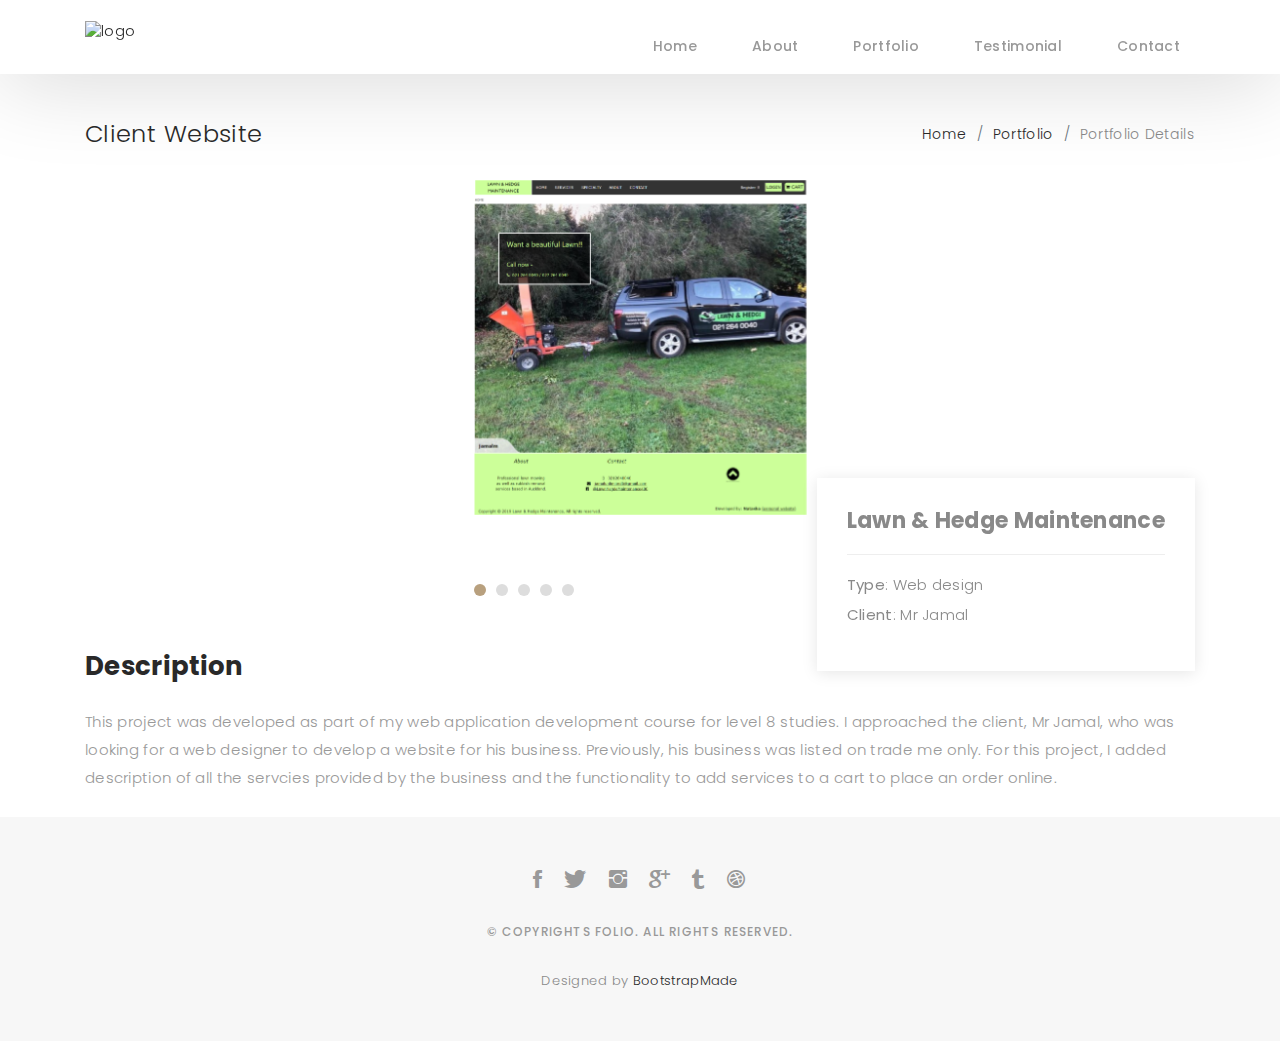
==== clientWebsite-details.html @ a85bf8b3 "initial commit" ====
<!DOCTYPE html>
<html lang="en">

<head>
  <meta charset="utf-8">
  <meta content="width=device-width, initial-scale=1.0" name="viewport">

  <title>Client Website Details</title>
  <meta content="" name="descriptison">
  <meta content="" name="keywords">

  <!-- Favicons -->
  <link href="assets/img/favicon.png" rel="icon">
  <link href="assets/img/apple-touch-icon.png" rel="apple-touch-icon">

  <!-- Google Fonts -->
  <link href="https://fonts.googleapis.com/css?family=Poppins:300,300i,400,400i,500,500i,600,600i,700,700i|Playfair+Display:400,400i,500,500i,600,600i,700,700i,900,900i" rel="stylesheet">

  <!-- Vendor CSS Files -->
  <link href="assets/vendor/bootstrap/css/bootstrap.min.css" rel="stylesheet">
  <link href="assets/vendor/hover/hover.min.css" rel="stylesheet">
  <link href="assets/vendor/ionicons/css/ionicons.min.css" rel="stylesheet">
  <link href="assets/vendor/boxicons/css/boxicons.min.css" rel="stylesheet">
  <link href="assets/vendor/venobox/venobox.css" rel="stylesheet">
  <link href="assets/vendor/owl.carousel/assets/owl.carousel.min.css" rel="stylesheet">

  <!-- Template Main CSS File -->
  <link href="assets/css/style.css" rel="stylesheet">

  <!-- =======================================================
  * Template Name: Folio - v2.1.0
  * Template URL: https://bootstrapmade.com/folio-bootstrap-portfolio-template/
  * Author: BootstrapMade.com
  * License: https://bootstrapmade.com/license/
  ======================================================== -->
</head>

<body>

  <!-- ======= Navbar ======= -->
  <nav id="main-nav" class="subpage-nav">
    <div class="row">
      <div class="container">

        <div class="logo">
          <a href="index.html"><img src="assets/img//logo.png" alt="logo"></a>
        </div>

        <div class="responsive"><i data-icon="m" class="ion-navicon-round"></i></div>

        <ul class="nav-menu list-unstyled">
          <li><a href="index.html" class="smoothScroll">Home</a></li>
          <li><a href="index.html#about" class="smoothScroll">About</a></li>
          <li><a href="index.html#portfolio" class="smoothScroll">Portfolio</a></li>
          <li><a href="index.html#testimonial" class="smoothScroll">Testimonial</a></li>
          <li><a href="index.html#contact" class="smoothScroll">Contact</a></li>
        </ul>

      </div>
    </div>
  </nav><!-- End Navbar -->

  <main id="main">

    <!-- ======= Breadcrumbs Section ======= -->
    <section class="breadcrumbs">
      <div class="container">

        <div class="d-flex justify-content-between align-items-center">
          <h2>Client Website</h2>
          <ol>
            <li><a href="index.html">Home</a></li>
            <li><a href="index.html#portfolio">Portfolio</a></li>
            <li>Portfolio Details</li>
          </ol>
        </div>

      </div>
    </section><!-- Breadcrumbs Section -->

    <!-- ======= Portfolio Details Section ======= -->
    <section class="portfolio-details">
      <div class="container">

        <div class="portfolio-details-container">

          <div class="owl-carousel portfolio-details-carousel">
            <img src="assets/img/portfolio/clientWebsite-1.png" class="img-fluid" alt="home">
            <img src="assets/img/portfolio/clientWebsite-2.png" class="img-fluid" alt="services">
			<img src="assets/img/portfolio/clientWebsite-3.png" class="img-fluid" alt="register">
			<img src="assets/img/portfolio/clientWebsite-4.png" class="img-fluid" alt="login">
			<img src="assets/img/portfolio/clientWebsite-5.png" class="img-fluid" alt="contact">
          </div>

          <div class="portfolio-info">
            <h3>Lawn & Hedge Maintenance</h3>
            <ul>
              <li><strong>Type</strong>: Web design</li>
              <li><strong>Client</strong>: Mr Jamal</li>
            </ul>
          </div>

        </div>

        <div class="portfolio-description">
          <h2>Description</h2>
          <p>
            This project was developed as part of my web application development course for level 8 studies. I approached the client, Mr Jamal, who was looking for a web designer to develop a website for his business. Previously, his business was listed on trade me only. For this project, I added description of all the servcies provided by the business and the functionality to add services to a cart to place an order online.
          </p>
        </div>
      </div>
    </section><!-- End Portfolio Details Section -->

  </main><!-- End #main -->

  <!-- ======= Footer ======= -->
  <div id="footer" class="text-center">
    <div class="container">
      <div class="socials-media text-center">

        <ul class="list-unstyled">
          <li><a href="#"><i class="ion-social-facebook"></i></a></li>
          <li><a href="#"><i class="ion-social-twitter"></i></a></li>
          <li><a href="#"><i class="ion-social-instagram"></i></a></li>
          <li><a href="#"><i class="ion-social-googleplus"></i></a></li>
          <li><a href="#"><i class="ion-social-tumblr"></i></a></li>
          <li><a href="#"><i class="ion-social-dribbble"></i></a></li>
        </ul>

      </div>

      <p>&copy; Copyrights Folio. All rights reserved.</p>

      <div class="credits">
        <!--
        All the links in the footer should remain intact.
        You can delete the links only if you purchased the pro version.
        Licensing information: https://bootstrapmade.com/license/
        Purchase the pro version with working PHP/AJAX contact form: https://bootstrapmade.com/buy/?theme=Folio
      -->
        Designed by <a href="https://bootstrapmade.com/">BootstrapMade</a>
      </div>

    </div>
  </div><!-- End Footer -->

  <!-- Vendor JS Files -->
  <script src="assets/vendor/jquery/jquery.min.js"></script>
  <script src="assets/vendor/bootstrap/js/bootstrap.bundle.min.js"></script>
  <script src="assets/vendor/jquery.easing/jquery.easing.min.js"></script>
  <script src="assets/vendor/php-email-form/validate.js"></script>
  <script src="assets/vendor/typed/typed.js"></script>
  <script src="assets/vendor/jquery-sticky/jquery.sticky.js"></script>
  <script src="assets/vendor/isotope-layout/isotope.pkgd.min.js"></script>
  <script src="assets/vendor/venobox/venobox.min.js"></script>
  <script src="assets/vendor/owl.carousel/owl.carousel.min.js"></script>

  <!-- Template Main JS File -->
  <script src="assets/js/main.js"></script>

</body>

</html>
---- assets/vendor/venobox/venobox.css ----
/* ------ venobox.css --------*/
.vbox-overlay *, .vbox-overlay *:before, .vbox-overlay *:after{
    -webkit-backface-visibility: hidden;
    -webkit-box-sizing:border-box;
    -moz-box-sizing:border-box;
    box-sizing:border-box;
}
.vbox-overlay * { 
    -webkit-backface-visibility: visible;
    backface-visibility: visible;
}
.vbox-overlay{
    display: -webkit-flex;
    display: flex;
    -webkit-flex-direction: column;
    flex-direction: column;
    -webkit-justify-content: center;
    justify-content: center;
    -webkit-align-items: center;
    align-items: center;
    position: fixed;
    left: 0;
    top: 0;
    bottom: 0;
    right: 0;
    z-index: 999999;
}

/* ----- navigation ----- */
.vbox-title{
    width: 100%;
    height: 40px;
    float: left;
    text-align: center;
    line-height: 28px;
    font-size: 12px;
    padding: 6px 50px;
    overflow: hidden;
    position: fixed;
    display: none;
    left: 0;
    z-index: 89;
}
.vbox-close{
    cursor: pointer;
    position: fixed;
    top: -1px;
    right: 0;
    width: 50px;
    height: 40px;
    padding: 6px;
    display: block;
    background-position:10px center;
    overflow: hidden;
    font-size: 24px;
    line-height: 1;
    text-align: center;
    z-index: 99;
}
.vbox-left{
    cursor: pointer;
    position: fixed;
    left: 0;
    height: 40px;
    overflow: hidden;
    line-height: 28px;
    font-size: 12px;
    z-index: 99;
    display: flex;
    align-items:center;
}
.vbox-num{
    display: inline-block;
    margin: 6px 0 6px 15px;
}
/* ----- Social share ----- */
.vbox-share{
    line-height: 28px;
    font-size: 12px;
    overflow: hidden;
    position: fixed;
    left: 0;
    z-index: 98;
    display: flex;
    align-items:center;
    justify-content: center;
    width: 100%;
    text-align: center;
}
.vbox-share svg{
    max-height: 28px;
    width: 28px;
    z-index: 10;
    margin-left: 12px;
    margin-top: 6px;
    margin-bottom: 6px;
    vertical-align: middle;
}


/* ----- navigation ARROWS ----- */
.vbox-next, .vbox-prev{
    position: fixed;
    top: 50%;
    margin-top: -15px;
    overflow: hidden;
    cursor: pointer;
    display: block;
    width: 45px;
    height: 45px;
    z-index: 99;
}
.vbox-next span, .vbox-prev span{
    position: relative;
    width: 20px;
    height: 20px;
    border: 2px solid transparent;
    border-top-color: #B6B6B6;
    border-right-color: #B6B6B6;
    text-indent: -100px;
    position: absolute;
    top: 8px;
    display: block;
}
.vbox-prev{
    left: 15px;
}
.vbox-next{
    right: 15px;
}
.vbox-prev span{
    left: 10px;
    -ms-transform: rotate(-135deg);
    -webkit-transform: rotate(-135deg);
    transform: rotate(-135deg);
}
.vbox-next span{
    -ms-transform: rotate(45deg);
    -webkit-transform: rotate(45deg);
    transform: rotate(45deg);
    right: 10px;
}
/* ------- inline window ------ */
.vbox-inline{
    width: 420px;
    height: 315px;
    height: 70vh;
    padding: 10px;
    background: #fff;
    margin: 0 auto;
    overflow: auto;
    text-align: left;
}
/* ------- Video & iFrames window ------ */
.venoframe{
    max-width: 100%;
    width: 100%;
    border: none;
    width: 100%;
    height: 260px;
    height: 70vh;
}
.venoframe.vbvid{
    height: 260px;
}
@media (min-width: 768px) {
    .venoframe, .vbox-inline{
        width: 90%;
        height: 360px;
        height: 70vh;
    }
    .venoframe.vbvid{
        width: 640px;
        height: 360px;
    }
}
@media (min-width: 992px) {
    .venoframe, .vbox-inline{
        max-width: 1200px;
        width: 80%;
        height: 540px;
        height: 70vh;
    }
    .venoframe.vbvid{
        width: 960px;
        height: 540px;
    }
}
/* 
Please do NOT edit this part! 
or at least read this note: http://i.imgur.com/7C0ws9e.gif
*/
.vbox-open{
    overflow: hidden;
}
.vbox-container{
    position: absolute;
    left: 0;
    right: 0;
    top: 0;
    bottom: 0;
    overflow-x: hidden;
    overflow-y: scroll;
    overflow-scrolling: touch;
    -webkit-overflow-scrolling: touch;
    z-index: 20;
    max-height: 100%;

}

.vbox-content{
    text-align: center;
    float: left;
    width: 100%;
    position: relative;
    overflow: hidden;
    padding: 20px 4%;
}
.vbox-container img{
    max-width: 100%;
    height: auto;
}
.vbox-figlio{
    box-shadow: 0 0 12px rgba(0,0,0,0.19), 0 6px 6px rgba(0,0,0,0.23);
    max-width: 100%;
    text-align: initial;
}
img.vbox-figlio{
    -webkit-user-select: none;
-khtml-user-select: none;
-moz-user-select: none;
-o-user-select: none;
user-select: none;
}
.vbox-content.swipe-left{
    margin-left: -200px !important;
}
.vbox-content.swipe-right{
    margin-left: 200px !important;
}
.vbox-animated{
    webkit-transition: margin 300ms ease-out;
    transition: margin 300ms ease-out;
}

/* ---------- preloader ----------
 * SPINKIT 
 * http://tobiasahlin.com/spinkit/
-------------------------------- */
.sk-double-bounce,.sk-rotating-plane{width:40px;height:40px;margin:40px auto}.sk-rotating-plane{background-color:#333;-webkit-animation:sk-rotatePlane 1.2s infinite ease-in-out;animation:sk-rotatePlane 1.2s infinite ease-in-out}@-webkit-keyframes sk-rotatePlane{0%{-webkit-transform:perspective(120px) rotateX(0) rotateY(0);transform:perspective(120px) rotateX(0) rotateY(0)}50%{-webkit-transform:perspective(120px) rotateX(-180.1deg) rotateY(0);transform:perspective(120px) rotateX(-180.1deg) rotateY(0)}100%{-webkit-transform:perspective(120px) rotateX(-180deg) rotateY(-179.9deg);transform:perspective(120px) rotateX(-180deg) rotateY(-179.9deg)}}@keyframes sk-rotatePlane{0%{-webkit-transform:perspective(120px) rotateX(0) rotateY(0);transform:perspective(120px) rotateX(0) rotateY(0)}50%{-webkit-transform:perspective(120px) rotateX(-180.1deg) rotateY(0);transform:perspective(120px) rotateX(-180.1deg) rotateY(0)}100%{-webkit-transform:perspective(120px) rotateX(-180deg) rotateY(-179.9deg);transform:perspective(120px) rotateX(-180deg) rotateY(-179.9deg)}}.sk-double-bounce{position:relative}.sk-double-bounce .sk-child{width:100%;height:100%;border-radius:50%;background-color:#333;opacity:.6;position:absolute;top:0;left:0;-webkit-animation:sk-doubleBounce 2s infinite ease-in-out;animation:sk-doubleBounce 2s infinite ease-in-out}.sk-chasing-dots .sk-child,.sk-spinner-pulse,.sk-three-bounce .sk-child{background-color:#333;border-radius:100%}.sk-double-bounce .sk-double-bounce2{-webkit-animation-delay:-1s;animation-delay:-1s}@-webkit-keyframes sk-doubleBounce{0%,100%{-webkit-transform:scale(0);transform:scale(0)}50%{-webkit-transform:scale(1);transform:scale(1)}}@keyframes sk-doubleBounce{0%,100%{-webkit-transform:scale(0);transform:scale(0)}50%{-webkit-transform:scale(1);transform:scale(1)}}.sk-wave{margin:40px auto;width:50px;height:40px;text-align:center;font-size:10px}.sk-wave .sk-rect{background-color:#333;height:100%;width:6px;display:inline-block;-webkit-animation:sk-waveStretchDelay 1.2s infinite ease-in-out;animation:sk-waveStretchDelay 1.2s infinite ease-in-out}.sk-wave .sk-rect1{-webkit-animation-delay:-1.2s;animation-delay:-1.2s}.sk-wave .sk-rect2{-webkit-animation-delay:-1.1s;animation-delay:-1.1s}.sk-wave .sk-rect3{-webkit-animation-delay:-1s;animation-delay:-1s}.sk-wave .sk-rect4{-webkit-animation-delay:-.9s;animation-delay:-.9s}.sk-wave .sk-rect5{-webkit-animation-delay:-.8s;animation-delay:-.8s}@-webkit-keyframes sk-waveStretchDelay{0%,100%,40%{-webkit-transform:scaleY(.4);transform:scaleY(.4)}20%{-webkit-transform:scaleY(1);transform:scaleY(1)}}@keyframes sk-waveStretchDelay{0%,100%,40%{-webkit-transform:scaleY(.4);transform:scaleY(.4)}20%{-webkit-transform:scaleY(1);transform:scaleY(1)}}.sk-wandering-cubes{margin:40px auto;width:40px;height:40px;position:relative}.sk-wandering-cubes .sk-cube{background-color:#333;width:10px;height:10px;position:absolute;top:0;left:0;-webkit-animation:sk-wanderingCube 1.8s ease-in-out -1.8s infinite both;animation:sk-wanderingCube 1.8s ease-in-out -1.8s infinite both}.sk-chasing-dots,.sk-spinner-pulse{width:40px;height:40px;margin:40px auto}.sk-wandering-cubes .sk-cube2{-webkit-animation-delay:-.9s;animation-delay:-.9s}@-webkit-keyframes sk-wanderingCube{0%{-webkit-transform:rotate(0);transform:rotate(0)}25%{-webkit-transform:translateX(30px) rotate(-90deg) scale(.5);transform:translateX(30px) rotate(-90deg) scale(.5)}50%{-webkit-transform:translateX(30px) translateY(30px) rotate(-179deg);transform:translateX(30px) translateY(30px) rotate(-179deg)}50.1%{-webkit-transform:translateX(30px) translateY(30px) rotate(-180deg);transform:translateX(30px) translateY(30px) rotate(-180deg)}75%{-webkit-transform:translateX(0) translateY(30px) rotate(-270deg) scale(.5);transform:translateX(0) translateY(30px) rotate(-270deg) scale(.5)}100%{-webkit-transform:rotate(-360deg);transform:rotate(-360deg)}}@keyframes sk-wanderingCube{0%{-webkit-transform:rotate(0);transform:rotate(0)}25%{-webkit-transform:translateX(30px) rotate(-90deg) scale(.5);transform:translateX(30px) rotate(-90deg) scale(.5)}50%{-webkit-transform:translateX(30px) translateY(30px) rotate(-179deg);transform:translateX(30px) translateY(30px) rotate(-179deg)}50.1%{-webkit-transform:translateX(30px) translateY(30px) rotate(-180deg);transform:translateX(30px) translateY(30px) rotate(-180deg)}75%{-webkit-transform:translateX(0) translateY(30px) rotate(-270deg) scale(.5);transform:translateX(0) translateY(30px) rotate(-270deg) scale(.5)}100%{-webkit-transform:rotate(-360deg);transform:rotate(-360deg)}}.sk-spinner-pulse{-webkit-animation:sk-pulseScaleOut 1s infinite ease-in-out;animation:sk-pulseScaleOut 1s infinite ease-in-out}@-webkit-keyframes sk-pulseScaleOut{0%{-webkit-transform:scale(0);transform:scale(0)}100%{-webkit-transform:scale(1);transform:scale(1);opacity:0}}@keyframes sk-pulseScaleOut{0%{-webkit-transform:scale(0);transform:scale(0)}100%{-webkit-transform:scale(1);transform:scale(1);opacity:0}}.sk-chasing-dots{position:relative;text-align:center;-webkit-animation:sk-chasingDotsRotate 2s infinite linear;animation:sk-chasingDotsRotate 2s infinite linear}.sk-chasing-dots .sk-child{width:60%;height:60%;display:inline-block;position:absolute;top:0;-webkit-animation:sk-chasingDotsBounce 2s infinite ease-in-out;animation:sk-chasingDotsBounce 2s infinite ease-in-out}.sk-chasing-dots .sk-dot2{top:auto;bottom:0;-webkit-animation-delay:-1s;animation-delay:-1s}@-webkit-keyframes sk-chasingDotsRotate{100%{-webkit-transform:rotate(360deg);transform:rotate(360deg)}}@keyframes sk-chasingDotsRotate{100%{-webkit-transform:rotate(360deg);transform:rotate(360deg)}}@-webkit-keyframes sk-chasingDotsBounce{0%,100%{-webkit-transform:scale(0);transform:scale(0)}50%{-webkit-transform:scale(1);transform:scale(1)}}@keyframes sk-chasingDotsBounce{0%,100%{-webkit-transform:scale(0);transform:scale(0)}50%{-webkit-transform:scale(1);transform:scale(1)}}.sk-three-bounce{margin:40px auto;width:80px;text-align:center}.sk-three-bounce .sk-child{width:20px;height:20px;display:inline-block;-webkit-animation:sk-three-bounce 1.4s ease-in-out 0s infinite both;animation:sk-three-bounce 1.4s ease-in-out 0s infinite both}.sk-circle .sk-child:before,.sk-fading-circle .sk-circle:before{display:block;border-radius:100%;content:'';background-color:#333}.sk-three-bounce .sk-bounce1{-webkit-animation-delay:-.32s;animation-delay:-.32s}.sk-three-bounce .sk-bounce2{-webkit-animation-delay:-.16s;animation-delay:-.16s}@-webkit-keyframes sk-three-bounce{0%,100%,80%{-webkit-transform:scale(0);transform:scale(0)}40%{-webkit-transform:scale(1);transform:scale(1)}}@keyframes sk-three-bounce{0%,100%,80%{-webkit-transform:scale(0);transform:scale(0)}40%{-webkit-transform:scale(1);transform:scale(1)}}.sk-circle{margin:40px auto;width:40px;height:40px;position:relative}.sk-circle .sk-child{width:100%;height:100%;position:absolute;left:0;top:0}.sk-circle .sk-child:before{margin:0 auto;width:15%;height:15%;-webkit-animation:sk-circleBounceDelay 1.2s infinite ease-in-out both;animation:sk-circleBounceDelay 1.2s infinite ease-in-out both}.sk-circle .sk-circle2{-webkit-transform:rotate(30deg);-ms-transform:rotate(30deg);transform:rotate(30deg)}.sk-circle .sk-circle3{-webkit-transform:rotate(60deg);-ms-transform:rotate(60deg);transform:rotate(60deg)}.sk-circle .sk-circle4{-webkit-transform:rotate(90deg);-ms-transform:rotate(90deg);transform:rotate(90deg)}.sk-circle .sk-circle5{-webkit-transform:rotate(120deg);-ms-transform:rotate(120deg);transform:rotate(120deg)}.sk-circle .sk-circle6{-webkit-transform:rotate(150deg);-ms-transform:rotate(150deg);transform:rotate(150deg)}.sk-circle .sk-circle7{-webkit-transform:rotate(180deg);-ms-transform:rotate(180deg);transform:rotate(180deg)}.sk-circle .sk-circle8{-webkit-transform:rotate(210deg);-ms-transform:rotate(210deg);transform:rotate(210deg)}.sk-circle .sk-circle9{-webkit-transform:rotate(240deg);-ms-transform:rotate(240deg);transform:rotate(240deg)}.sk-circle .sk-circle10{-webkit-transform:rotate(270deg);-ms-transform:rotate(270deg);transform:rotate(270deg)}.sk-circle .sk-circle11{-webkit-transform:rotate(300deg);-ms-transform:rotate(300deg);transform:rotate(300deg)}.sk-circle .sk-circle12{-webkit-transform:rotate(330deg);-ms-transform:rotate(330deg);transform:rotate(330deg)}.sk-circle .sk-circle2:before{-webkit-animation-delay:-1.1s;animation-delay:-1.1s}.sk-circle .sk-circle3:before{-webkit-animation-delay:-1s;animation-delay:-1s}.sk-circle .sk-circle4:before{-webkit-animation-delay:-.9s;animation-delay:-.9s}.sk-circle .sk-circle5:before{-webkit-animation-delay:-.8s;animation-delay:-.8s}.sk-circle .sk-circle6:before{-webkit-animation-delay:-.7s;animation-delay:-.7s}.sk-circle .sk-circle7:before{-webkit-animation-delay:-.6s;animation-delay:-.6s}.sk-circle .sk-circle8:before{-webkit-animation-delay:-.5s;animation-delay:-.5s}.sk-circle .sk-circle9:before{-webkit-animation-delay:-.4s;animation-delay:-.4s}.sk-circle .sk-circle10:before{-webkit-animation-delay:-.3s;animation-delay:-.3s}.sk-circle .sk-circle11:before{-webkit-animation-delay:-.2s;animation-delay:-.2s}.sk-circle .sk-circle12:before{-webkit-animation-delay:-.1s;animation-delay:-.1s}@-webkit-keyframes sk-circleBounceDelay{0%,100%,80%{-webkit-transform:scale(0);transform:scale(0)}40%{-webkit-transform:scale(1);transform:scale(1)}}@keyframes sk-circleBounceDelay{0%,100%,80%{-webkit-transform:scale(0);transform:scale(0)}40%{-webkit-transform:scale(1);transform:scale(1)}}.sk-cube-grid{width:40px;height:40px;margin:40px auto}.sk-cube-grid .sk-cube{width:33.33%;height:33.33%;background-color:#333;float:left;-webkit-animation:sk-cubeGridScaleDelay 1.3s infinite ease-in-out;animation:sk-cubeGridScaleDelay 1.3s infinite ease-in-out}.sk-cube-grid .sk-cube1{-webkit-animation-delay:.2s;animation-delay:.2s}.sk-cube-grid .sk-cube2{-webkit-animation-delay:.3s;animation-delay:.3s}.sk-cube-grid .sk-cube3{-webkit-animation-delay:.4s;animation-delay:.4s}.sk-cube-grid .sk-cube4{-webkit-animation-delay:.1s;animation-delay:.1s}.sk-cube-grid .sk-cube5{-webkit-animation-delay:.2s;animation-delay:.2s}.sk-cube-grid .sk-cube6{-webkit-animation-delay:.3s;animation-delay:.3s}.sk-cube-grid .sk-cube7{-webkit-animation-delay:0ms;animation-delay:0ms}.sk-cube-grid .sk-cube8{-webkit-animation-delay:.1s;animation-delay:.1s}.sk-cube-grid .sk-cube9{-webkit-animation-delay:.2s;animation-delay:.2s}@-webkit-keyframes sk-cubeGridScaleDelay{0%,100%,70%{-webkit-transform:scale3D(1,1,1);transform:scale3D(1,1,1)}35%{-webkit-transform:scale3D(0,0,1);transform:scale3D(0,0,1)}}@keyframes sk-cubeGridScaleDelay{0%,100%,70%{-webkit-transform:scale3D(1,1,1);transform:scale3D(1,1,1)}35%{-webkit-transform:scale3D(0,0,1);transform:scale3D(0,0,1)}}.sk-fading-circle{margin:40px auto;width:40px;height:40px;position:relative}.sk-fading-circle .sk-circle{width:100%;height:100%;position:absolute;left:0;top:0}.sk-fading-circle .sk-circle:before{margin:0 auto;width:15%;height:15%;-webkit-animation:sk-circleFadeDelay 1.2s infinite ease-in-out both;animation:sk-circleFadeDelay 1.2s infinite ease-in-out both}.sk-fading-circle .sk-circle2{-webkit-transform:rotate(30deg);-ms-transform:rotate(30deg);transform:rotate(30deg)}.sk-fading-circle .sk-circle3{-webkit-transform:rotate(60deg);-ms-transform:rotate(60deg);transform:rotate(60deg)}.sk-fading-circle .sk-circle4{-webkit-transform:rotate(90deg);-ms-transform:rotate(90deg);transform:rotate(90deg)}.sk-fading-circle .sk-circle5{-webkit-transform:rotate(120deg);-ms-transform:rotate(120deg);transform:rotate(120deg)}.sk-fading-circle .sk-circle6{-webkit-transform:rotate(150deg);-ms-transform:rotate(150deg);transform:rotate(150deg)}.sk-fading-circle .sk-circle7{-webkit-transform:rotate(180deg);-ms-transform:rotate(180deg);transform:rotate(180deg)}.sk-fading-circle .sk-circle8{-webkit-transform:rotate(210deg);-ms-transform:rotate(210deg);transform:rotate(210deg)}.sk-fading-circle .sk-circle9{-webkit-transform:rotate(240deg);-ms-transform:rotate(240deg);transform:rotate(240deg)}.sk-fading-circle .sk-circle10{-webkit-transform:rotate(270deg);-ms-transform:rotate(270deg);transform:rotate(270deg)}.sk-fading-circle .sk-circle11{-webkit-transform:rotate(300deg);-ms-transform:rotate(300deg);transform:rotate(300deg)}.sk-fading-circle .sk-circle12{-webkit-transform:rotate(330deg);-ms-transform:rotate(330deg);transform:rotate(330deg)}.sk-fading-circle .sk-circle2:before{-webkit-animation-delay:-1.1s;animation-delay:-1.1s}.sk-fading-circle .sk-circle3:before{-webkit-animation-delay:-1s;animation-delay:-1s}.sk-fading-circle .sk-circle4:before{-webkit-animation-delay:-.9s;animation-delay:-.9s}.sk-fading-circle .sk-circle5:before{-webkit-animation-delay:-.8s;animation-delay:-.8s}.sk-fading-circle .sk-circle6:before{-webkit-animation-delay:-.7s;animation-delay:-.7s}.sk-fading-circle .sk-circle7:before{-webkit-animation-delay:-.6s;animation-delay:-.6s}.sk-fading-circle .sk-circle8:before{-webkit-animation-delay:-.5s;animation-delay:-.5s}.sk-fading-circle .sk-circle9:before{-webkit-animation-delay:-.4s;animation-delay:-.4s}.sk-fading-circle .sk-circle10:before{-webkit-animation-delay:-.3s;animation-delay:-.3s}.sk-fading-circle .sk-circle11:before{-webkit-animation-delay:-.2s;animation-delay:-.2s}.sk-fading-circle .sk-circle12:before{-webkit-animation-delay:-.1s;animation-delay:-.1s}@-webkit-keyframes sk-circleFadeDelay{0%,100%,39%{opacity:0}40%{opacity:1}}@keyframes sk-circleFadeDelay{0%,100%,39%{opacity:0}40%{opacity:1}}.sk-folding-cube{margin:40px auto;width:40px;height:40px;position:relative;-webkit-transform:rotateZ(45deg);transform:rotateZ(45deg)}.sk-folding-cube .sk-cube{float:left;width:50%;height:50%;position:relative;-webkit-transform:scale(1.1);-ms-transform:scale(1.1);transform:scale(1.1)}.sk-folding-cube .sk-cube:before{content:'';position:absolute;top:0;left:0;width:100%;height:100%;background-color:#333;-webkit-animation:sk-foldCubeAngle 2.4s infinite linear both;animation:sk-foldCubeAngle 2.4s infinite linear both;-webkit-transform-origin:100% 100%;-ms-transform-origin:100% 100%;transform-origin:100% 100%}.sk-folding-cube .sk-cube2{-webkit-transform:scale(1.1) rotateZ(90deg);transform:scale(1.1) rotateZ(90deg)}.sk-folding-cube .sk-cube3{-webkit-transform:scale(1.1) rotateZ(180deg);transform:scale(1.1) rotateZ(180deg)}.sk-folding-cube .sk-cube4{-webkit-transform:scale(1.1) rotateZ(270deg);transform:scale(1.1) rotateZ(270deg)}.sk-folding-cube .sk-cube2:before{-webkit-animation-delay:.3s;animation-delay:.3s}.sk-folding-cube .sk-cube3:before{-webkit-animation-delay:.6s;animation-delay:.6s}.sk-folding-cube .sk-cube4:before{-webkit-animation-delay:.9s;animation-delay:.9s}@-webkit-keyframes sk-foldCubeAngle{0%,10%{-webkit-transform:perspective(140px) rotateX(-180deg);transform:perspective(140px) rotateX(-180deg);opacity:0}25%,75%{-webkit-transform:perspective(140px) rotateX(0);transform:perspective(140px) rotateX(0);opacity:1}100%,90%{-webkit-transform:perspective(140px) rotateY(180deg);transform:perspective(140px) rotateY(180deg);opacity:0}}@keyframes sk-foldCubeAngle{0%,10%{-webkit-transform:perspective(140px) rotateX(-180deg);transform:perspective(140px) rotateX(-180deg);opacity:0}25%,75%{-webkit-transform:perspective(140px) rotateX(0);transform:perspective(140px) rotateX(0);opacity:1}100%,90%{-webkit-transform:perspective(140px) rotateY(180deg);transform:perspective(140px) rotateY(180deg);opacity:0}}
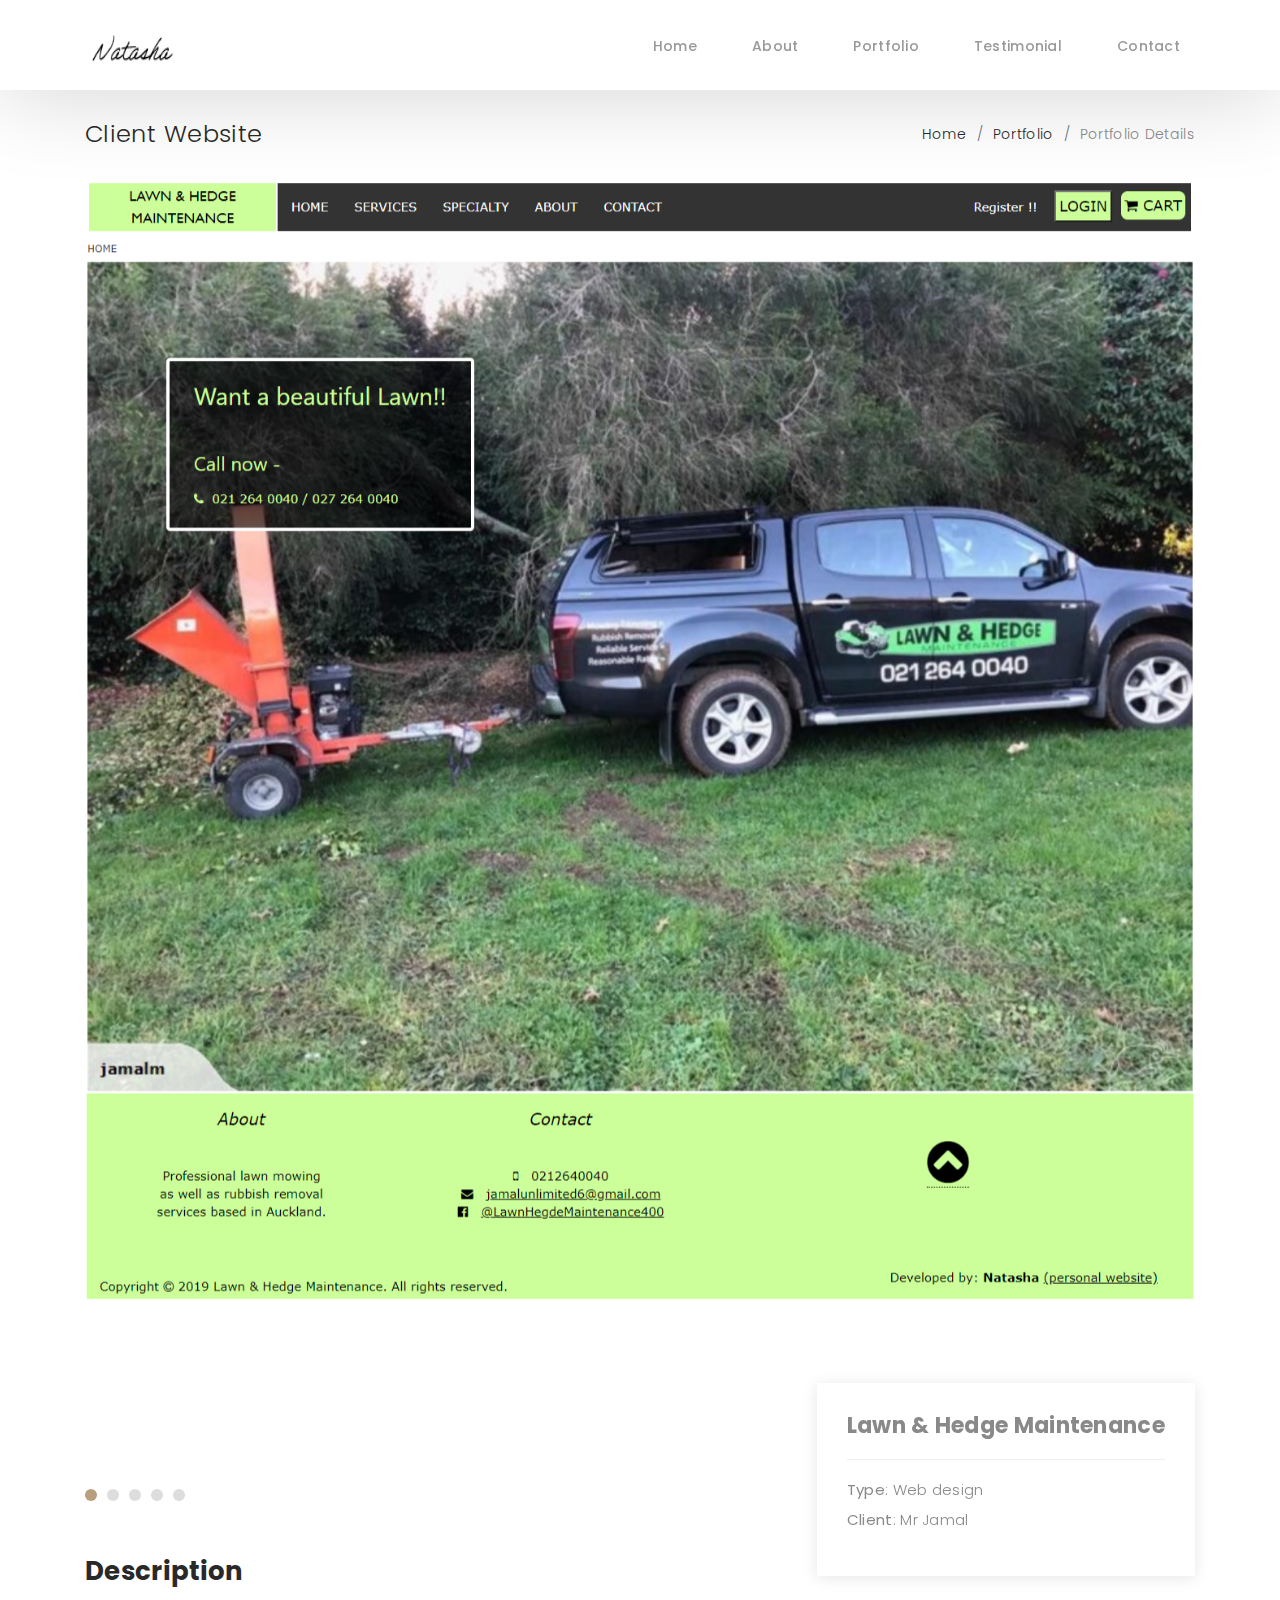
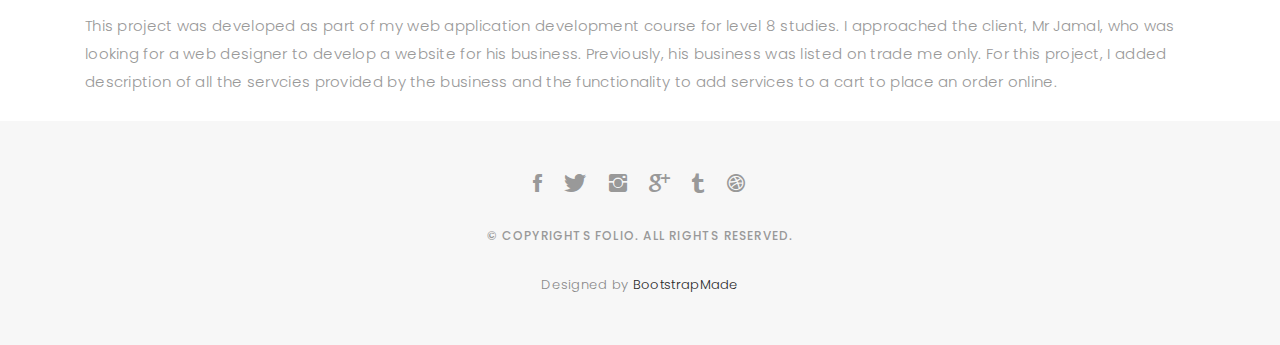
==== commit 36794268: "fix" ====
--- a/clientWebsite-details.html
+++ b/clientWebsite-details.html
@@ -43,7 +43,7 @@
       <div class="container">
 
         <div class="logo">
-          <a href="index.html"><img src="assets/img//logo.png" alt="logo"></a>
+          <a href="index.html"><img src="assets/img/logo.PNG" alt="logo"></a>
         </div>
 
         <div class="responsive"><i data-icon="m" class="ion-navicon-round"></i></div>
--- a/assets/css/style.css
+++ b/assets/css/style.css
@@ -532,9 +532,13 @@
 .portfolio-details .portfolio-details-carousel {
   position: relative;
   z-index: 1;
+}
+
+.portfolio-details .portfolio-details-carousel-app {
   width: 30% !important;
   margin: auto;
 }
+
 
 .portfolio-details .portfolio-details-carousel .owl-nav, .portfolio-details .portfolio-details-carousel .owl-dots {
   margin-top: 15px;
